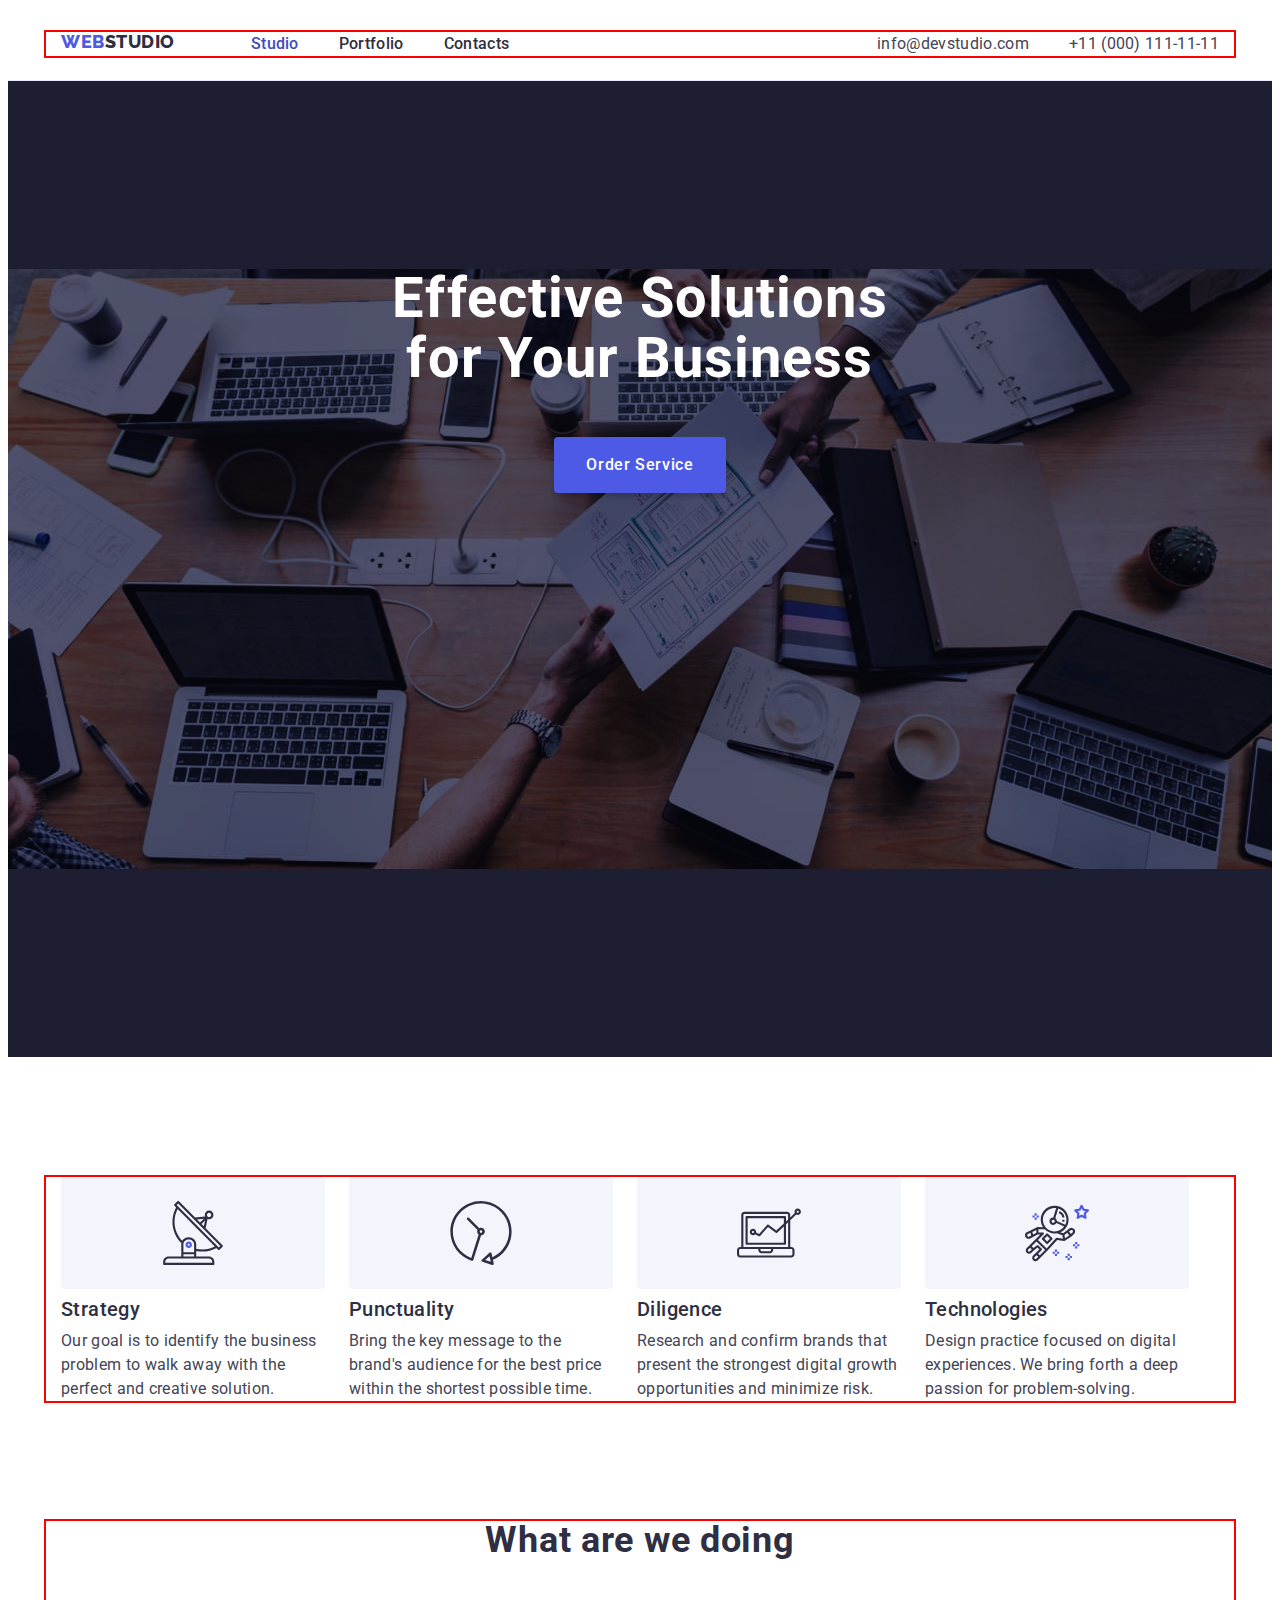
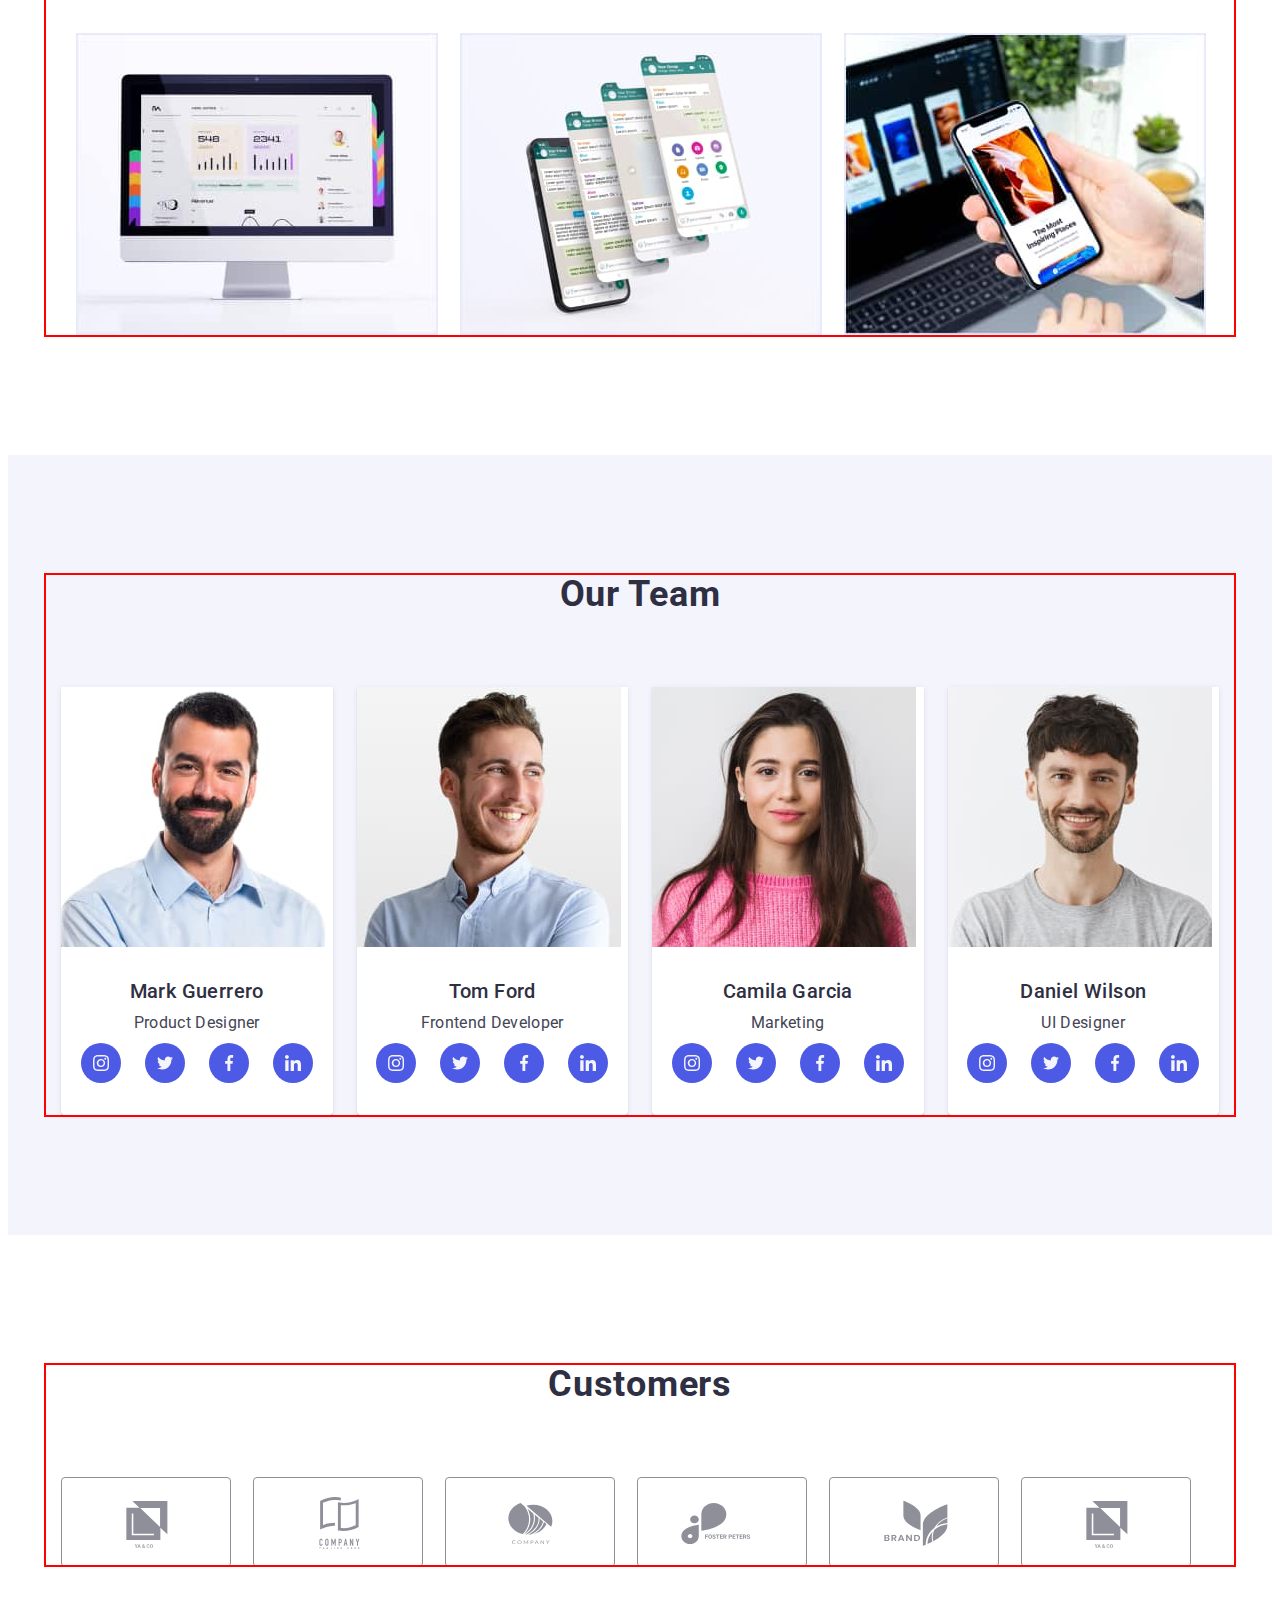
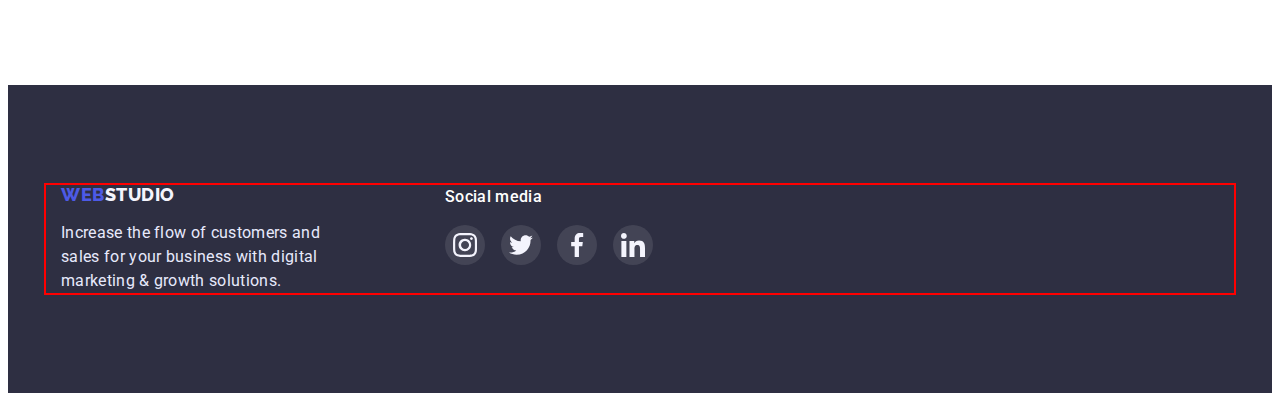
==== index.html @ 885e2771 "Initial commit" ====
<!DOCTYPE html>
<html lang="en">
  <head>
    <meta charset="UTF-8" />
    <meta http-equiv="X-UA-Compatible" content="IE=edge" />
    <meta name="viewport" content="width=device-width, initial-scale=1.0" />
    <link rel="stylesheet" href="./css/styles.css" />
    <link rel="preconnect" href="https://fonts.googleapis.com" />
    <link rel="preconnect" href="https://fonts.gstatic.com" crossorigin />
    <link
      rel="stylesheet"
      href="https://cdnjs.cloudflare.com/ajax/libs/modern-normalize/1.1.0/modern-normalize.min.css"
      integrity="sha512-wpPYUAdjBVSE4KJnH1VR1HeZfpl1ub8YT/NKx4PuQ5NmX2tKuGu6U/JRp5y+Y8XG2tV+wKQpNHVUX03MfMFn9Q=="
      crossorigin="anonymous"
      referrerpolicy="no-referrer"
    />
    <link
      href="https://fonts.googleapis.com/css2?family=Raleway:wght@800&family=Roboto:wght@400;500;700;900&display=swap"
      rel="stylesheet"
    />
    <title>Document</title>
  </head>
  <body>
    <!-- header -->
    <header class="header">
      <div class="container header-wrap">
        <nav class="navigation-wrap">
          <a class="header-logo link" href="./index.html"
            ><span class="logo-firstpart">Web</span>Studio</a
          >
          <ul class="header-list header-navigation-wrap list">
            <li class="header-item">
              <a class="header-link link current" href="./index.html">Studio</a>
            </li>
            <li class="header-item">
              <a class="header-link link" href="./portfolio.html">Portfolio</a>
            </li>
            <li class="header-item">
              <a class="header-link link" href="">Contacts</a>
            </li>
          </ul>
        </nav>
        <address class="header-address">
          <ul class="header-address-list header-address-wrap list">
            <li class="header-addres-item">
              <a
                class="header-address-email-link link"
                href="mailto:info@devstudio.com"
                >info@devstudio.com</a
              >
            </li>
            <li class="header-addres-item">
              <a class="header-address-tel-link link" href="tel:+110001111111"
                >+11 (000) 111-11-11</a
              >
            </li>
          </ul>
        </address>
      </div>
    </header>
    <!-- main -->
    <main class="main">
      <!-- Hero -->
      <section class="hero">
        <h1 class="hero-header">Effective Solutions for Your Business</h1>
        <button class="hero-button" type="button">Order Service</button>
      </section>
      <!-- features -->
      <section class="features section">
        <div class="container">
          <h2 hidden>features</h2>
          <ul class="features-list features-wrap list">
            <li class="features-item-wrap">
              <div class="features-svg-image">
                <svg class="svg-image icon" width="64" height="64">
                  <use href="./images/symbols.svg#icon-antenna"></use>
                </svg>
              </div>
              <h3 class="features-list-header">Strategy</h3>
              <p class="features-list-text">
                Our goal is to identify the business problem to walk away with
                the perfect and creative solution.
              </p>
            </li>
            <li class="features-item-wrap">
              <div class="features-svg-image">
                <svg class="svg-image icon" width="64" height="64">
                  <use href="./images/symbols.svg#icon-clock"></use>
                </svg>
              </div>
              <h3 class="features-list-header">Punctuality</h3>
              <p class="features-list-text">
                Bring the key message to the brand's audience for the best price
                within the shortest possible time.
              </p>
            </li>
            <li class="features-item-wrap">
              <div class="features-svg-image">
                <svg class="svg-image icon" width="64" height="64">
                  <use href="./images/symbols.svg#icon-ps"></use>
                </svg>
              </div>
              <h3 class="features-list-header">Diligence</h3>
              <p class="features-list-text">
                Research and confirm brands that present the strongest digital
                growth opportunities and minimize risk.
              </p>
            </li>
            <li class="features-item-wrap">
              <div class="features-svg-image">
                <svg class="svg-image icon" width="64" height="64">
                  <use href="./images/symbols.svg#icon-astronaut"></use>
                </svg>
              </div>
              <h3 class="features-list-header">Technologies</h3>
              <p class="features-list-text">
                Design practice focused on digital experiences. We bring forth a
                deep passion for problem-solving.
              </p>
            </li>
          </ul>
        </div>
      </section>
      <!-- What are we doing -->
      <section class="section about">
        <div class="container">
          <h2 class="about-header">What are we doing</h2>
          <ul class="about-list-wrap list">
            <li class="about-item">
              <img
                class="about-img"
                src="./images/pc.jpg"
                alt="pc image"
                width="360"
                height="300"
              />
            </li>
            <li class="about-item">
              <img
                class="about-img"
                src="./images/phone.jpg"
                alt="phone  image"
                width="360"
                height="300"
              />
            </li>
            <li class="about-item">
              <img
                class="about-img"
                src="./images/phoneinhand.jpg"
                alt="phone in hand"
                width="360"
                height="300"
              />
            </li>
          </ul>
        </div>
      </section>
      <!-- Our Team -->
      <section class="section team">
        <div class="container">
          <h2 class="team-header">Our Team</h2>
          <ul class="team-wrap list">
            <li class="team-item">
              <img
                class="team-list-img"
                src="./images/imgpeople1.jpg"
                alt="photo 1"
                width="264"
                height="260"
              />
              <div class="section-card-info">
                <h3 class="team-list-header">Mark Guerrero</h3>
                <p class="team-list-text">Product Designer</p>
                <ul class="card-social list">
                  <li class="card-social-item">
                    <a href="" class="card-social-link">
                      <svg class="card-social-icon" width="16" height="16">
                        <use href="./images/symbols.svg#icon-instagram"></use>
                      </svg>
                    </a>
                  </li>

                  <li class="card-social-item">
                    <a href="" class="card-social-link">
                      <svg class="card-social-icon" width="16" height="16">
                        <use href="./images/symbols.svg#icon-twitter"></use>
                      </svg>
                    </a>
                  </li>
                  <li class="card-social-item">
                    <a href="" class="card-social-link">
                      <svg class="card-social-icon" width="16" height="16">
                        <use href="./images/symbols.svg#icon-facebook"></use>
                      </svg>
                    </a>
                  </li>
                  <li class="card-social-item">
                    <a href="" class="card-social-link">
                      <svg class="card-social-icon" width="16" height="16">
                        <use href="./images/symbols.svg#icon-linkedin"></use>
                      </svg>
                    </a>
                  </li>
                </ul>
              </div>
            </li>
            <li class="team-item">
              <img
                class="team-list-img"
                src="./images/imgpeople2.jpg"
                alt="photo 2"
                width="264"
                height="260"
              />
              <div class="section-card-info">
                <h3 class="team-list-header">Tom Ford</h3>
                <p class="team-list-text">Frontend Developer</p>
                                <ul class="card-social list">
                  <li class="card-social-item">
                    <a href="" class="card-social-link">
                      <svg class="card-social-icon" width="16" height="16">
                        <use href="./images/symbols.svg#icon-instagram"></use>
                      </svg>
                    </a>
                  </li>

                  <li class="card-social-item">
                    <a href="" class="card-social-link">
                      <svg class="card-social-icon" width="16" height="16">
                        <use href="./images/symbols.svg#icon-twitter"></use>
                      </svg>
                    </a>
                  </li>
                  <li class="card-social-item">
                    <a href="" class="card-social-link">
                      <svg class="card-social-icon" width="16" height="16">
                        <use href="./images/symbols.svg#icon-facebook"></use>
                      </svg>
                    </a>
                  </li>
                  <li class="card-social-item">
                    <a href="" class="card-social-link">
                      <svg class="card-social-icon" width="16" height="16">
                        <use href="./images/symbols.svg#icon-linkedin"></use>
                      </svg>
                    </a>
                  </li>
                </ul>
              </div>
            </li>
            <li class="team-item">
              <img
                class="team-list-img"
                src="./images/imgpeople3.jpg"
                alt="photo 3"
                width="264"
                height="260"
              />
              <div class="section-card-info">
                <h3 class="team-list-header">Camila Garcia</h3>
                <p class="team-list-text">Marketing</p>
                                <ul class="card-social list">
                  <li class="card-social-item">
                    <a href="" class="card-social-link">
                      <svg class="card-social-icon" width="16" height="16">
                        <use href="./images/symbols.svg#icon-instagram"></use>
                      </svg>
                    </a>
                  </li>

                  <li class="card-social-item">
                    <a href="" class="card-social-link">
                      <svg class="card-social-icon" width="16" height="16">
                        <use href="./images/symbols.svg#icon-twitter"></use>
                      </svg>
                    </a>
                  </li>
                  <li class="card-social-item">
                    <a href="" class="card-social-link">
                      <svg class="card-social-icon" width="16" height="16">
                        <use href="./images/symbols.svg#icon-facebook"></use>
                      </svg>
                    </a>
                  </li>
                  <li class="card-social-item">
                    <a href="" class="card-social-link">
                      <svg class="card-social-icon" width="16" height="16">
                        <use href="./images/symbols.svg#icon-linkedin"></use>
                      </svg>
                    </a>
                  </li>
                </ul>
              </div>
            </li>
            <li class="team-item">
              <img
                class="team-list-img"
                src="./images/imgpeople4.jpg"
                alt="photo 4"
                width="264"
                height="260"
              />
              <div class="section-card-info">
                <h3 class="team-list-header">Daniel Wilson</h3>
                <p class="team-list-text">UI Designer</p>
                                <ul class="card-social list">
                  <li class="card-social-item">
                    <a href="" class="card-social-link">
                      <svg class="card-social-icon" width="16" height="16">
                        <use href="./images/symbols.svg#icon-instagram"></use>
                      </svg>
                    </a>
                  </li>

                  <li class="card-social-item">
                    <a href="" class="card-social-link">
                      <svg class="card-social-icon" width="16" height="16">
                        <use href="./images/symbols.svg#icon-twitter"></use>
                      </svg>
                    </a>
                  </li>
                  <li class="card-social-item">
                    <a href="" class="card-social-link">
                      <svg class="card-social-icon" width="16" height="16">
                        <use href="./images/symbols.svg#icon-facebook"></use>
                      </svg>
                    </a>
                  </li>
                  <li class="card-social-item">
                    <a href="" class="card-social-link">
                      <svg class="card-social-icon" width="16" height="16">
                        <use href="./images/symbols.svg#icon-linkedin"></use>
                      </svg>
                    </a>
                  </li>
                </ul>
              </div>
            </li>
          </ul>
        </div>
      </section>
      <!-- Customers -->
      <section class="customers">
        <div class="container">
          <h2 class="customers-header">Customers</h2>
          <ul class="customers-list list">
            <li class="customers-item">
              <a class="customers-link link" href="">
                <svg class="customers-icon" width="104" height="56">
                  <use href="./images/symbols.svg#icon-Logo-0"></use>
                </svg>
              </a>
            </li>
            <li class="customers-item">
              <a class="customers-link link" href="">
                <svg class="customers-icon" width="104" height="56">
                  <use href="./images/symbols.svg#icon-Logo-1"></use>
                </svg>
              </a>
            </li>
            <li class="customers-item">
              <a class="customers-link link" href="">
                <svg class="customers-icon" width="104" height="56">
                  <use href="./images/symbols.svg#icon-Logo-2"></use>
                </svg>
              </a>
            </li>
            <li class="customers-item">
              <a class="customers-link link" href="">
                <svg class="customers-icon" width="104" height="56">
                  <use href="./images/symbols.svg#icon-Logo-3"></use>
                </svg>
              </a>
            </li>
            <li class="customers-item">
              <a class="customers-link link" href="">
                <svg class="customers-icon" width="104" height="56">
                  <use href="./images/symbols.svg#icon-Logo-4"></use>
                </svg>
              </a>
            </li>
            <li class="customers-item">
              <a class="customers-link link" href="">
                <svg class="customers-icon" width="104" height="56">
                  <use href="./images/symbols.svg#icon-Logo-0"></use>
                </svg>
              </a>
            </li>
          </ul>
        </div>
      </section>
    </main>
    <!-- footer -->
    <footer class="footer">
      <div class="container">

        <div class="footer-wrap">
          <div class="footer-logo-container">
            <a class="footer-header link" href="./index.html"
            ><span class="logo-firstpart">Web</span>Studio</a
          >
          <p class="footer-text">
            Increase the flow of customers and sales for your business with
            digital marketing & growth solutions.
          </p>
          </div>
          <div class="footer-social-container">
            <p class="footer-social-text">Social media</p>
            <ul class="footer-social-list list">
              <li class="footer-social-item">
                <a class="footer-social-link link" href="">
                  <svg class="footer-social-icon" width="24" height="24" >
                    <use href="./images/symbols.svg#icon-instagram"></use>
                  </svg>
                </a>
              </li>
              <li class="footer-social-item">
                <a class="footer-social-link link"  href="">
                  <svg class="footer-social-icon" width="24" height="24" >
                    <use href="./images/symbols.svg#icon-twitter"></use>
                  </svg>
                </a>
              </li>
              <li class="footer-social-item">
                <a class="footer-social-link link"  href="">
                  <svg class="footer-social-icon" width="24" height="24" >
                    <use href="./images/symbols.svg#icon-facebook"></use>
                  </svg>
                </a>
              </li>
              <li class="footer-social-item">
                <a class="footer-social-link link"  href="">
                  <svg class="footer-social-icon" width="24" height="24" >
                    <use href="./images/symbols.svg#icon-linkedin"></use>
                  </svg>
                </a>
              </li>
            </ul>
          </div>

        </div>

      </div>
    </footer>
  </body>
</html>
---- css/styles.css ----
:root {
    --active-color: #404BBF;
    --CLOUD: #F4F4FD;
    --Iris: #4D5AE5;
    --NAVY-BLUE: #2E2F42;
    --SLATE:#434455;
    --CORNFLOWER:#E7E9FC;
    --White-color:#FFFFFF;
    --LIGHT-SLATE:#8E8F99;
    --GREEN-color: #31d0aa;


  }
body{
    font-family: 'Roboto', sans-serif !important;
    color: var(--SLATE);
    background-color: var(--White-color);
    font-size: 16px;
}
.gfhgr{
    background-image: url("../images/antenna.svg");
}
h1,
h2,
h3,
h4,
h5,
h6,
p {
  margin: 0;
}
ul {
  margin: 0;
  padding-left: 0;
}
.section{
    padding-top: 120px;
    padding-bottom: 120px;
}
.card-social{
    display: flex;
    gap: 24px;
    justify-content: center;
}
.card-social-item{
    width: 40px;
    height: 40px;
}
.card-social-link{
    display: flex;
    width: 100%;
    height: 100%;
    background-color: var(--Iris);
    border-radius: 50%;
    justify-content: center;
    align-items: center;
}
.card-social-icon
{
    fill:var(--CLOUD)
}
.features-wrap{
    display: flex;
    flex-wrap: rap;
    gap: 24px;
}
.section.portfolio {
    padding-top: 96px;
}
.list {
    list-style-type: none;
  }
.link {
    text-decoration: none;
    display: inline-block;
  }
.visually-hidden {
    position: absolute;
    white-space: nowrap;
    width: 1px;
    height: 1px;
    overflow: hidden;
    border: 0;
    padding: 0;
    clip: rect(0 0 0 0);
    clip-path: inset(100%);
    margin: -1px;
 }
 .container{
    width: 100%;
    max-width: 1158px;
    padding: 0 15px;
    margin: 0 auto;
    outline: 2px solid red;
 }
 .header-wrap{
    display: flex;
 }

 .logo-firstpart{
    color: var(--Iris);
 }
 .header-address-email-link:hover,
 .header-address-email-link:focus{
    color: var(--active-color);
}

.hero-button:hover,
.hero-button:focus{
    background:  var(--active-color);
}
.portfolio-button:hover,
.portfolio-button:focus{
    background:  var(--active-color);
    color: var(--White-color);
    cursor: pointer;
    box-shadow: 0px 3px 1px rgb(0 0 0 / 10%), 0px 2px 1px rgb(0 0 0 / 8%), 0px 2px 2px rgb(0 0 0 / 12%);
    border-radius: 4px;

}

 .header-link:hover,
.header-link:focus,
.header-link.current
 {
  color: var(--active-color);
}
.header {
    padding-top: 24px;
    padding-bottom: 24px;
    border-bottom: 1px solid var(--CORNFLOWER);
}
.navigation-wrap{
    display: flex;
}
.header-navigation-wrap{
    display: flex;
    gap: 40px;
}
.header-logo {
font-family: 'Raleway', sans-serif;

font-weight: 800;
font-size: 18px;
line-height: 1.13;


letter-spacing: 0.03em;
text-transform: uppercase;
color: var(--NAVY-BLUE);
margin-right: 76px;
}
button{
    cursor: pointer;
}
.header-list {


}
.header-item {

}
.header-link {
font-weight: 500;
line-height: 1.5;
letter-spacing: 0.02em;
color: var(--NAVY-BLUE);
}

.header-address {
    margin-left: auto;
}
.header-address-wrap{
    display: flex;
    gap: 40px;
}
.header-address-list {
}
.header-addres-item {
}
.header-address-email-link {

line-height: 1.5;
letter-spacing: 0.02em;
color: var(--SLATE);
font-style: normal;
}
.header-address-tel-link{
    
line-height: 1.5;
font-style: normal;
letter-spacing: 0.02em;
color: var(--SLATE);
}

.header-address-tel-link:hover,
.header-address-tel-link:focus{
    color: var(--active-color);
}
.main {
}
.hero {
    margin: 0 auto;
    max-width: 1440px;
    height: 600px;
    background-color: var(--NAVY-BLUE);
    background: var(--NAVY-BLUE);
    padding-top: 188px;
    padding-bottom: 188px;
    text-align: center;
    background-image: linear-gradient( rgba(46, 47, 66, 0.7), rgba(46, 47, 66, 0.7)), url(../images/people-office1.jpg);
    background-repeat: no-repeat;
    background-position: center;
    background-blend-mode:soft-light;
}
.hero-header {
    

font-weight: 700;
font-size: 56px;
line-height: 1.07;
text-align: center;
letter-spacing: 0.02em;
color: var(--White-color);

max-width: 500px;
margin-left: auto;
margin-right: auto;
margin-bottom: 48px;
}
.hero-button {
    
font-family: inherit; 
font-weight: 500;
font-size: 16px;
line-height: 1.5;
letter-spacing: 0.04em;
color: var(--White-color);
border-radius: 4px;
background: var(--Iris);
box-shadow: 0px 4px 4px rgba(0, 0, 0, 0.15);
border: none;
cursor: pointer;
padding: 16px 32px;


}
.features-svg-image{
    display: flex;
    width: 264px;
    height: 112px;
    margin-bottom: 8px;
    background-color: var(--CLOUD);
    border-radius: 4px;
    justify-content: center;
    align-items: center;
}

.features {
}
.features-list {
}
.features-item-wrap {
    flex-basis: 264px;
    width: calc((100% - 72px) / 4);

}
.svg-image-team{
    display: flex;
    width: 100%;
    height: 100%;
    background-color: var(--Iris);
    border-radius: 50%;
    justify-content: center;
    align-items: center;
}
.svg-image{
    fill: var(--NAVY-BLUE);
}
.features-list-header {

    

font-weight: 500;
font-size: 20px;
line-height: 1.2;
letter-spacing: 0.02em;
color: var(--NAVY-BLUE);
margin-bottom:8px;


}

  

.features-list-text {


line-height: 1.5;
letter-spacing: 0.02em;
color: var(--SLATE);
}

.about {
}
.about-header {
font-weight: 700;
font-size: 36px;
line-height: 1.11;
text-align: center;
letter-spacing: 0.02em;
color: var(--NAVY-BLUE);
margin-bottom: 72px;
text-align: center;
}
.about-list-wrap {
    display: flex;
    gap: 24px;
    flex-wrap: wrap;
    justify-content: center;
}
.about-item {
    flex-shrink: 0;
    width: 360px; 
    /* width: calc((100% - 24px * 2) / 3); */
}
.about-img {
    display: block;
    background: linear-gradient(0deg, rgba(77, 90, 229, 0.1), rgba(77, 90, 229, 0.1));
background-blend-mode: soft-light, normal;
width: 100%;
height: auto;
border: 1px solid var(--CORNFLOWER);

}

.svg-list-team{
    display: flex;
    gap: 24px;
    justify-content: center;
}

.team {
    background-color: var(--CLOUD);
}
.team-header {

margin-bottom: 72px;
text-align: center;
font-weight: 700;
font-size: 36px;
line-height: 1.11;
letter-spacing: 0.02em;
text-transform: capitalize;
color: var(--NAVY-BLUE);
}
.team-wrap {
    display: flex;
    gap: 24px;
    flex-wrap: wrap;
}
.list {
}
.team-item {
background: var(--White-color);
box-shadow: 0px 1px 6px rgba(46, 47, 66, 0.08), 0px 1px 1px rgba(46, 47, 66, 0.16), 0px 2px 1px rgba(46, 47, 66, 0.08);
border-radius: 0px 0px 4px 4px;
flex-basis: calc((100% - 24px * 3) / 4);

}
.section-card-info{
    padding: 32px 16px;
    text-align: center;
}
.team-list-img {
}
.team-list-header {

    margin-bottom: 8px;
font-weight: 500;
font-size: 20px;
line-height: 1.2;
text-align: center;
letter-spacing: 0.02em;
color: var(--NAVY-BLUE);
}
.team-list-text {

line-height: 1.5;
text-align: center;
letter-spacing: 0.02em;
color: var(--SLATE);
margin-bottom: 8px;
}
.customers{
    padding-top: 130px;
    padding-bottom: 120px;


}

.footer {
    background-color: var(--NAVY-BLUE);
    padding-top: 100px;
    padding-bottom: 100px;
}
.footer-header {
    margin-bottom: 16px;
    font-family: 'Raleway', sans-serif;

font-weight: 800;
font-size: 18px;
line-height: 1.13;
/* identical to box height */



letter-spacing: 0.03em;
text-transform: uppercase;

color: var(--CLOUD);

}

.footer-text {
    
max-width: 264px;
line-height: 1.5;


letter-spacing: 0.02em;


color: var(--CORNFLOWER);

}





/* */

.portfolio {
}
.portfolio-list_but-wrap {
    display: flex;
    justify-content: center;
    gap: 24px;
    margin-bottom: 72px;
}
.portfolio-item-button {
    
}
.portfolio-list{
    display: flex;
    flex-wrap: wrap;
    column-gap: 24px;
    row-gap: 48px;
}
.portfolio-list .item {

}
.section.about{
    padding-top: 0;
    }

.portfolio-button {
    cursor: pointer;
    padding: 12px 24px;
    border-radius: 4px;
    font-family: inherit; 
    font-weight: 500;
    font-size: 16px;
    line-height: 1.5;
    letter-spacing: 0.04em;
background: var(--CLOUD);
color: var(--Iris);
border: 1px solid var(--CORNFLOWER);





}
.portfolio {
}
.portfolio-list {
}
.portfolio-item {

    background: var(--White-color);
}
.portfolio-item-info{
    padding: 32px 16px;
    border-right: 1px solid var(--CORNFLOWER);
    border-bottom: 1px solid var(--CORNFLOWER);
    border-left: 1px solid var(--CORNFLOWER);
}
img{
    display: block !important;
}
.portfolio-img {
    width: 100%;
    height: auto;
    display: block;
    background: linear-gradient(0deg, rgba(77, 90, 229, 0.1), rgba(77, 90, 229, 0.1));
mix-blend-mode: normal;
}
.portfolio-list-header {
    margin-bottom: 8px;
font-weight: 500;
font-size: 20px;
line-height: 1.2;
letter-spacing: 0.02em;
color: var(--NAVY-BLUE);
}
.portfolio-list-text {
line-height: 1.5;
letter-spacing: 0.02em;
color: var(--SLATE);

}
.customers-header{
    color: var(--NAVY-BLUE);
    font-weight: 700;
    font-size: 36px;
    line-height: 1.11;
    letter-spacing: 0.02em;
    margin-bottom: 72px;
    text-align: center;
}
.customers-list{
    display: flex;
    gap: 24px;
}
.customers-item{
    width: 168px;
    height: 88px;
}
.customers-link{
    display: flex;
    width: 100%;
    height: 100%;
    border: 1px solid var(--LIGHT-SLATE);
    border-radius: 4px;
    justify-content: center;
    align-items: center;
    color: var(--LIGHT-SLATE);
}
.customers-icon{
    fill: currentColor;
}
.card-social-link:hover,
.card-social-link:focus{
    background-color: var(--active-color);

}
.customers-link:hover,
.customers-link:focus{
    color:var(--active-color);
    border-color: var(--active-color);

}
.footer-wrap{
    display: flex;
    gap: 120px;
}

.footer-social-list{
    display: flex;
    gap: 16px;
}
.footer-social-item{
    width: 40px;
    height: 40px;
}
.footer-social-icon{
    fill: var(--CLOUD);
}
.footer-social-link{
    display: flex;
    width: 100%;
    height: 100%;
    background-color: rgba(255, 255, 255, 0.1);
    border-radius: 50%;
    justify-content: center;
    align-items: center;
}
.footer-social-link:hover,
.footer-social-link:focus{
    background-color: var(--GREEN-color);

}
.portfolio-link:hover,
.portfolio-link:focus {
    box-shadow: 0px 1px 6px rgba(46, 47, 66, 0.08),
      0px 1px 1px rgba(46, 47, 66, 0.16), 0px 2px 1px rgba(46, 47, 66, 0.08);
  }

  .footer-social-text{

    margin-bottom: 16px;
    font-weight: 500;
    line-height: 1.5;
    letter-spacing: 0.02em;
    color: var(--White-color);
  }
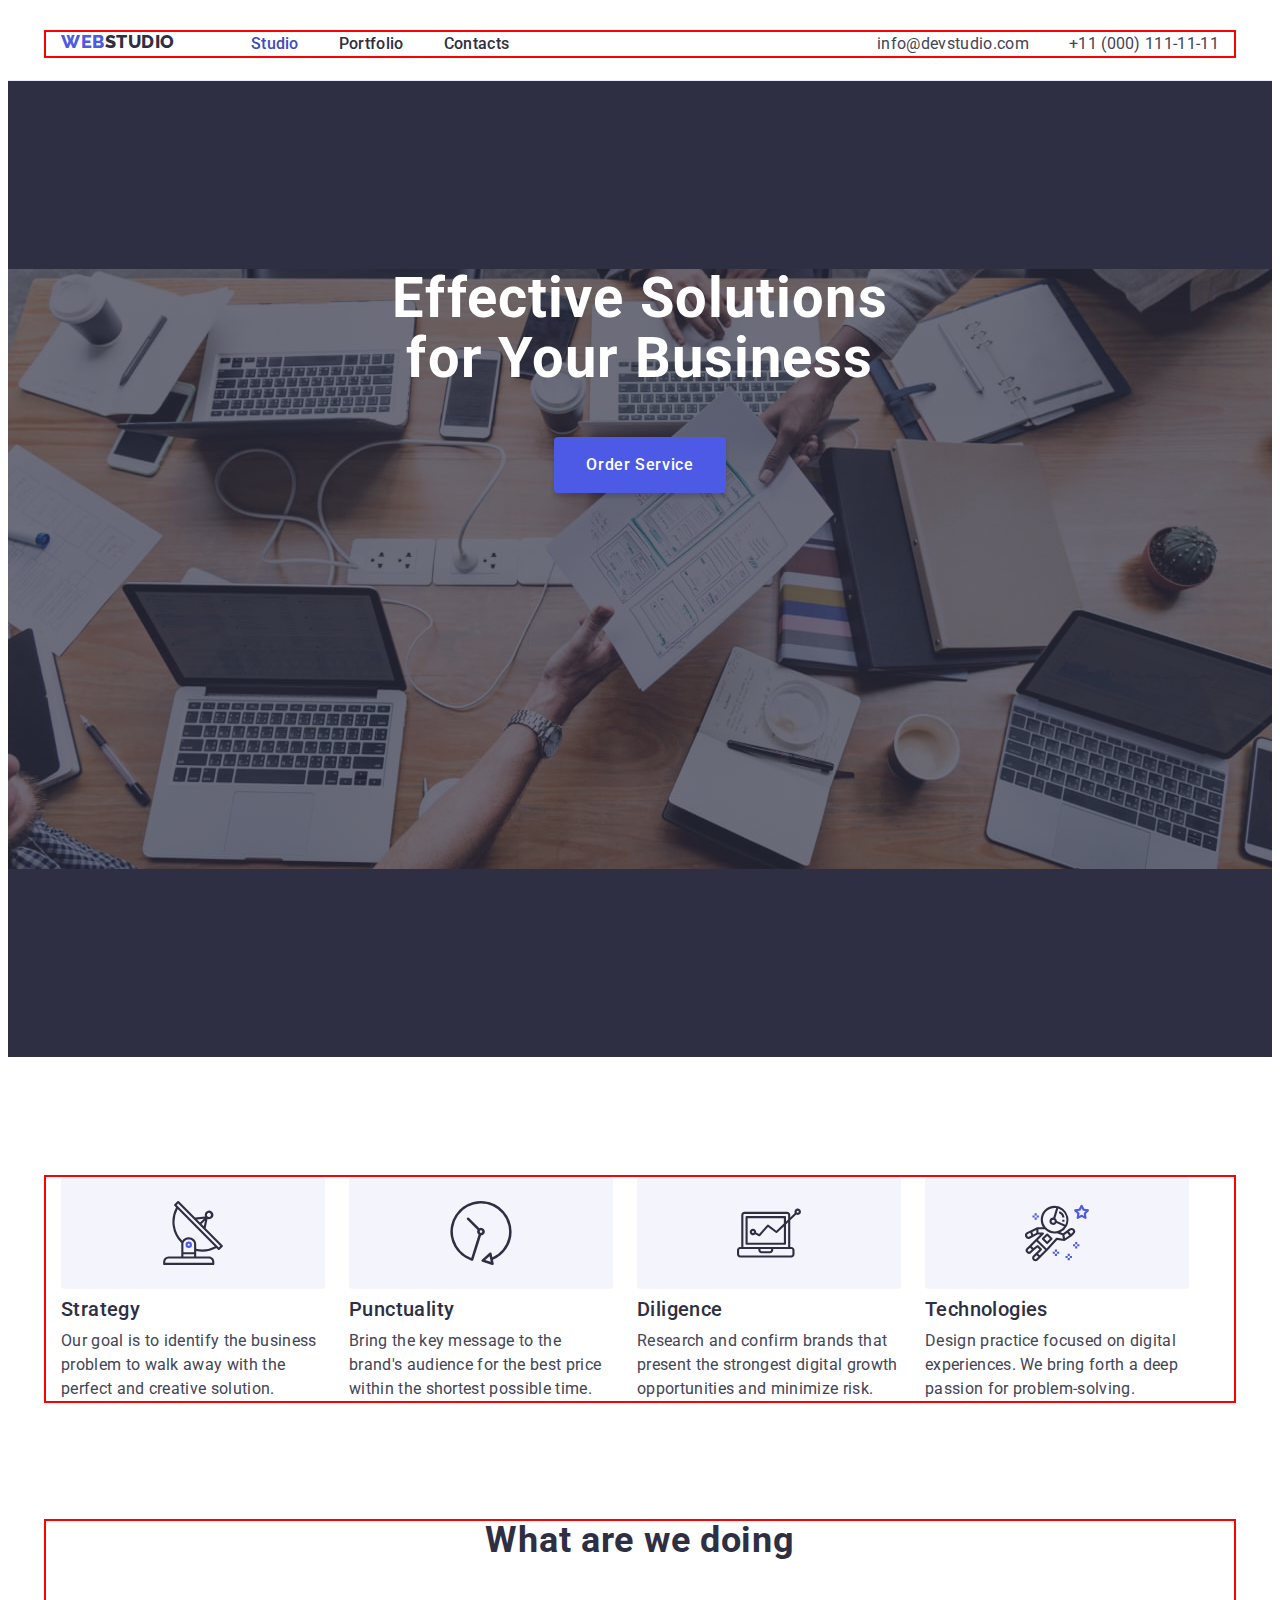
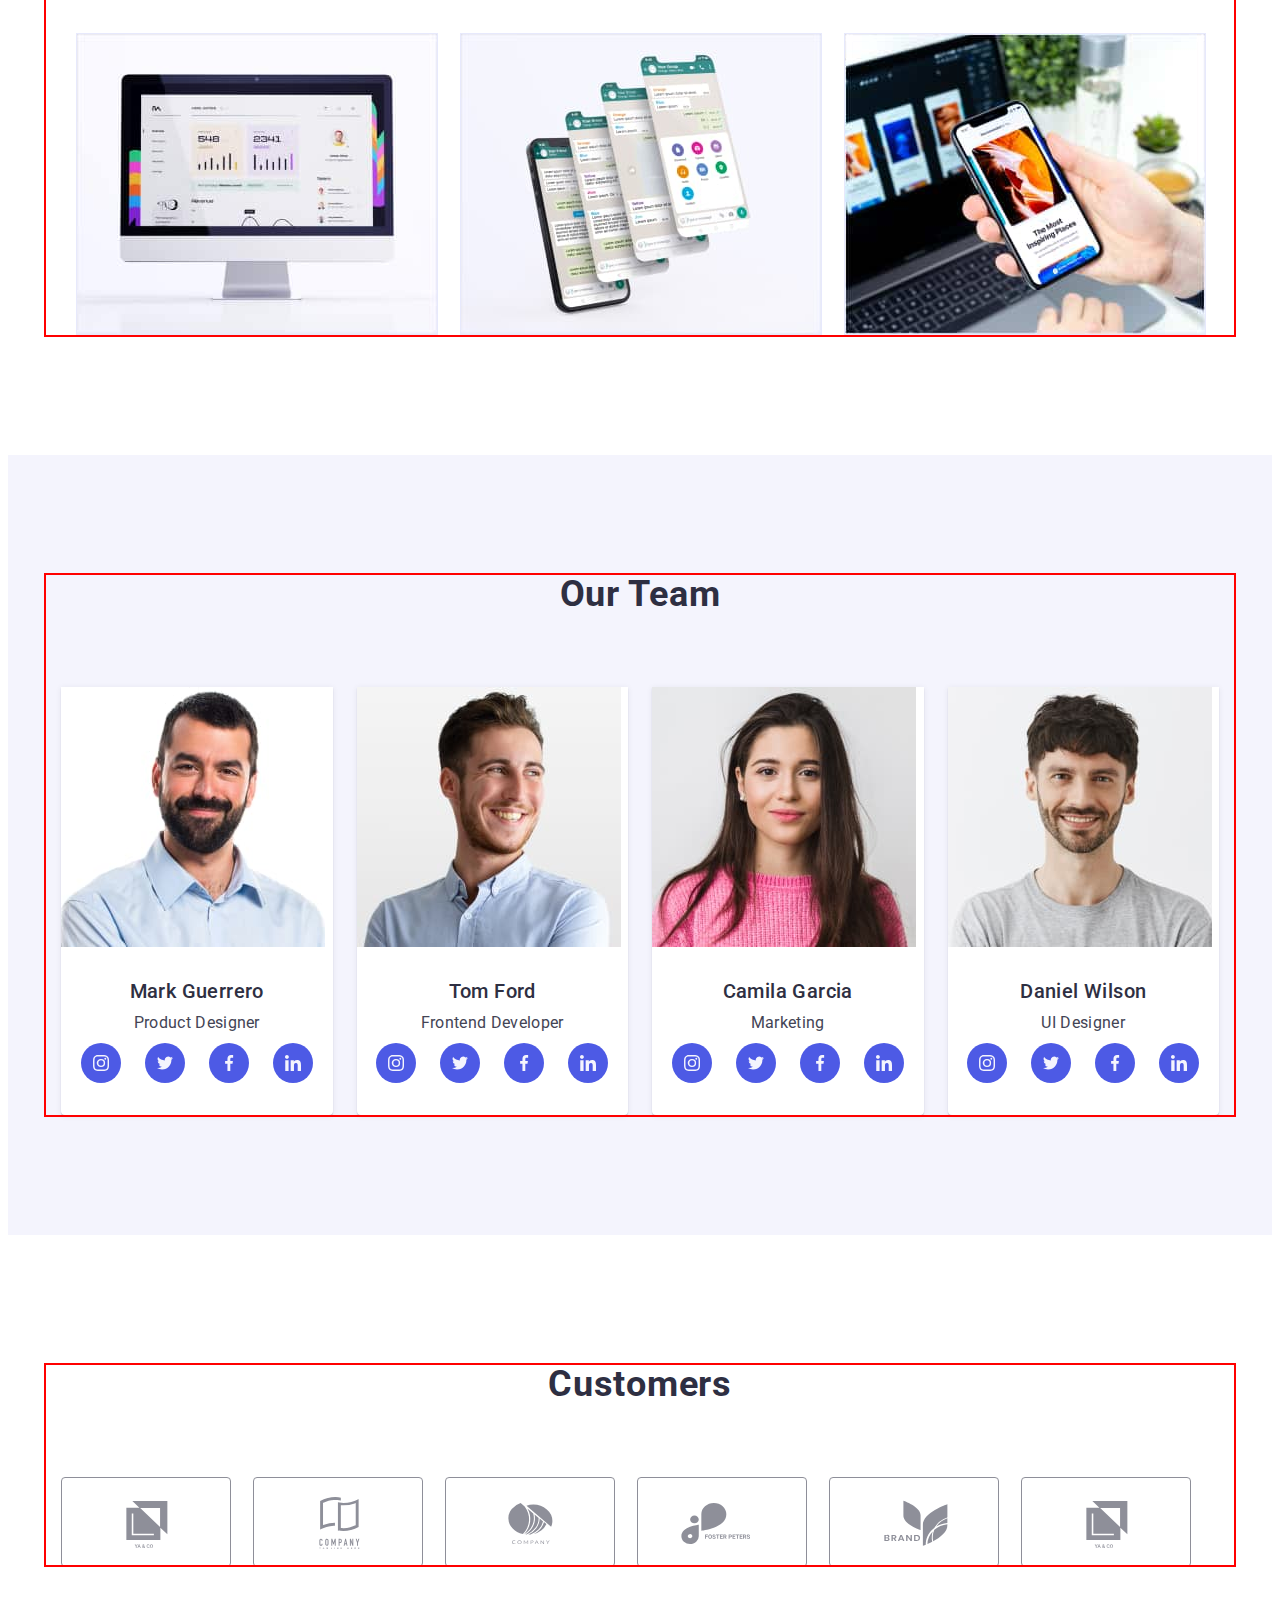
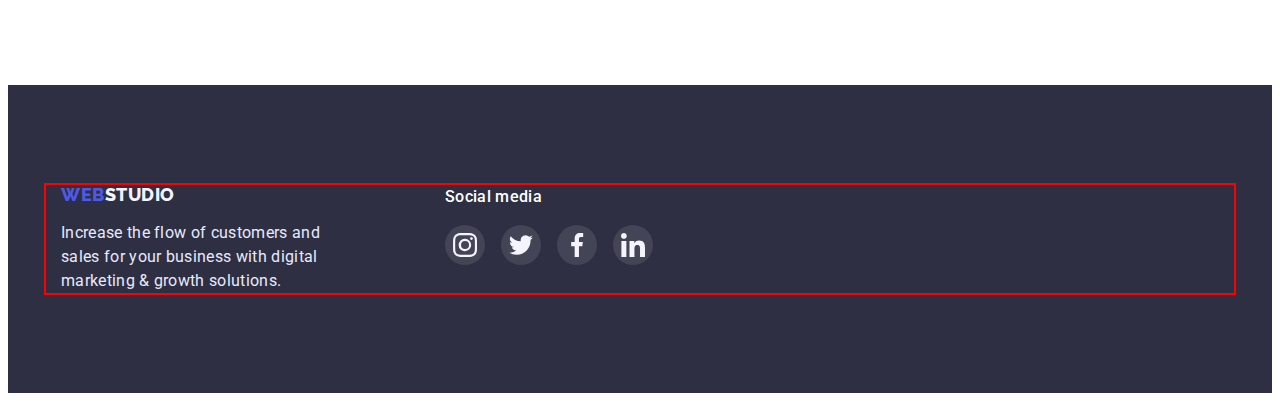
==== commit 63dbb78d: "modified:   css/styles.css 	modified:   images/symbols.svg 	modified:   index.html 	new file:   js/m" ====
--- a/index.html
+++ b/index.html
@@ -63,7 +63,7 @@
       <!-- Hero -->
       <section class="hero">
         <h1 class="hero-header">Effective Solutions for Your Business</h1>
-        <button class="hero-button" type="button">Order Service</button>
+        <button class="hero-button" type="button" data-modal-open>Order Service</button>
       </section>
       <!-- features -->
       <section class="features section">
@@ -443,5 +443,16 @@
 
       </div>
     </footer>
+
+    <div class="backdrop is-hidden" data-modal>
+      <div class="modal">
+        <button type="button" class="modal-btn" data-modal-close>
+          <svg  width="8" height="8" >
+            <use href="./images/symbols.svg#icon-close"></use>
+          </svg>
+        </button>
+      </div>
+    </div>
+    <script src="./js/modal.js"></script>
   </body>
 </html>
--- a/css/styles.css
+++ b/css/styles.css
@@ -8,9 +8,15 @@
     --White-color:#FFFFFF;
     --LIGHT-SLATE:#8E8F99;
     --GREEN-color: #31d0aa;
+    --Timing-funk:cubic-bezier(0.4, 0, 0.2, 1)
 
 
   }
+button{
+    transition-property: background-color ,box-shadow;
+    transition-duration: 250ms;
+    transition-timing-function: var(--Timing-funk);
+}
 body{
     font-family: 'Roboto', sans-serif !important;
     color: var(--SLATE);
@@ -54,6 +60,7 @@
     border-radius: 50%;
     justify-content: center;
     align-items: center;
+    transition: background-color 250ms var(--Timing-funk);
 }
 .card-social-icon
 {
@@ -129,6 +136,7 @@
     padding-top: 24px;
     padding-bottom: 24px;
     border-bottom: 1px solid var(--CORNFLOWER);
+   
 }
 .navigation-wrap{
     display: flex;
@@ -158,13 +166,31 @@
 
 }
 .header-item {
-
+    position: relative;
+
+}
+.header-item::after {
+position: absolute;
+left: 0;
+bottom: -24px;
+content: '';
+border-radius: 2px;
+width: 100%;
+height: 4px;
+background-color:var(--active-color);
+opacity: 0;
+transition: opacity 250ms var(--Timing-funk);
+}
+.header-item:hover::after{
+    opacity: 1;
 }
 .header-link {
+
 font-weight: 500;
 line-height: 1.5;
 letter-spacing: 0.02em;
 color: var(--NAVY-BLUE);
+transition: color 250ms var(--Timing-funk);
 }
 
 .header-address {
@@ -184,6 +210,7 @@
 letter-spacing: 0.02em;
 color: var(--SLATE);
 font-style: normal;
+transition: color 250ms var(--Timing-funk);
 }
 .header-address-tel-link{
     
@@ -211,7 +238,7 @@
     background-image: linear-gradient( rgba(46, 47, 66, 0.7), rgba(46, 47, 66, 0.7)), url(../images/people-office1.jpg);
     background-repeat: no-repeat;
     background-position: center;
-    background-blend-mode:soft-light;
+   
 }
 .hero-header {
     
@@ -242,7 +269,7 @@
 border: none;
 cursor: pointer;
 padding: 16px 32px;
-
+transition: background-color 250ms var(--Timing-funk);
 
 }
 .features-svg-image{
@@ -477,7 +504,7 @@
 background: var(--CLOUD);
 color: var(--Iris);
 border: 1px solid var(--CORNFLOWER);
-
+transition: color 250ms var(--Timing-funk), background-color 250ms var(--Timing-funk), border-color 250ms var(--Timing-funk), box-shadow 250ms var(--Timing-funk);
 
 
 
@@ -547,6 +574,8 @@
     justify-content: center;
     align-items: center;
     color: var(--LIGHT-SLATE);
+    transition: color 250ms var(--Timing-funk),
+     border-color 250ms var(--Timing-funk);
 }
 .customers-icon{
     fill: currentColor;
@@ -586,10 +615,17 @@
     border-radius: 50%;
     justify-content: center;
     align-items: center;
+    transition: background-color 250ms var(--Timing-funk);
 }
 .footer-social-link:hover,
 .footer-social-link:focus{
     background-color: var(--GREEN-color);
+
+}
+.portfolio-link{
+    transition-property: box-shadow;
+    transition-duration: 250ms;
+    transition-timing-function: --Timing-funk;
 
 }
 .portfolio-link:hover,
@@ -605,4 +641,68 @@
     line-height: 1.5;
     letter-spacing: 0.02em;
     color: var(--White-color);
-  }+  }
+.portfolio-transform{
+    position: relative;
+    overflow: hidden;
+    width: 100%;
+    height: 100%;
+}
+.portfolio-text-transform{
+    position: absolute;  
+    top: 0;
+    width: 100%;
+    height: 100%;
+    padding: 40px 32px 0 32px;
+    line-height: 1.5;
+    letter-spacing: 0.02em;
+    color: #F4F4FD;
+    background-color: #4D5AE5;
+    transform: translateY(100%);
+    transition: transform 250ms var(--Timing-funk);
+}
+.portfolio-link:is(:hover,:focus) .portfolio-text-transform{
+    transform: translateY(0);
+}
+.modal{
+    position: absolute;
+    top:50%;
+    left: 50%;
+    transform: translate(-50%,-50%);
+    height: 576px;
+    width: 408px;
+    background-color: #FCFCFC;
+    box-shadow: 0px 1px 1px rgba(0, 0, 0, 14%), 0px 1px 3px rgba(0, 0, 0, 12%), 0px 2px 1px rgba(0, 0, 0, 2%);
+    border-radius: 4px;
+
+}
+.backdrop{
+    position: fixed;
+    top:0;
+    left: 0;
+    bottom: 0;
+    right: 0;
+    height: 100%;
+    width: 100%;
+    background-color: rgba(46, 47, 66, 0.4);
+
+}
+.is-hidden{
+opacity: 0;
+pointer-events: none;
+}
+.modal-btn{
+    
+  
+    display: flex;
+    justify-content: center;
+    align-items: center;
+    margin-left: auto;
+    width: 24px;
+    height: 24px;
+    padding: 0;
+    background-color: #e7e9fc;
+    border: 1px solid rgba(0, 0, 0, 0.1);
+    border-radius: 50%;
+    cursor: pointer;
+}